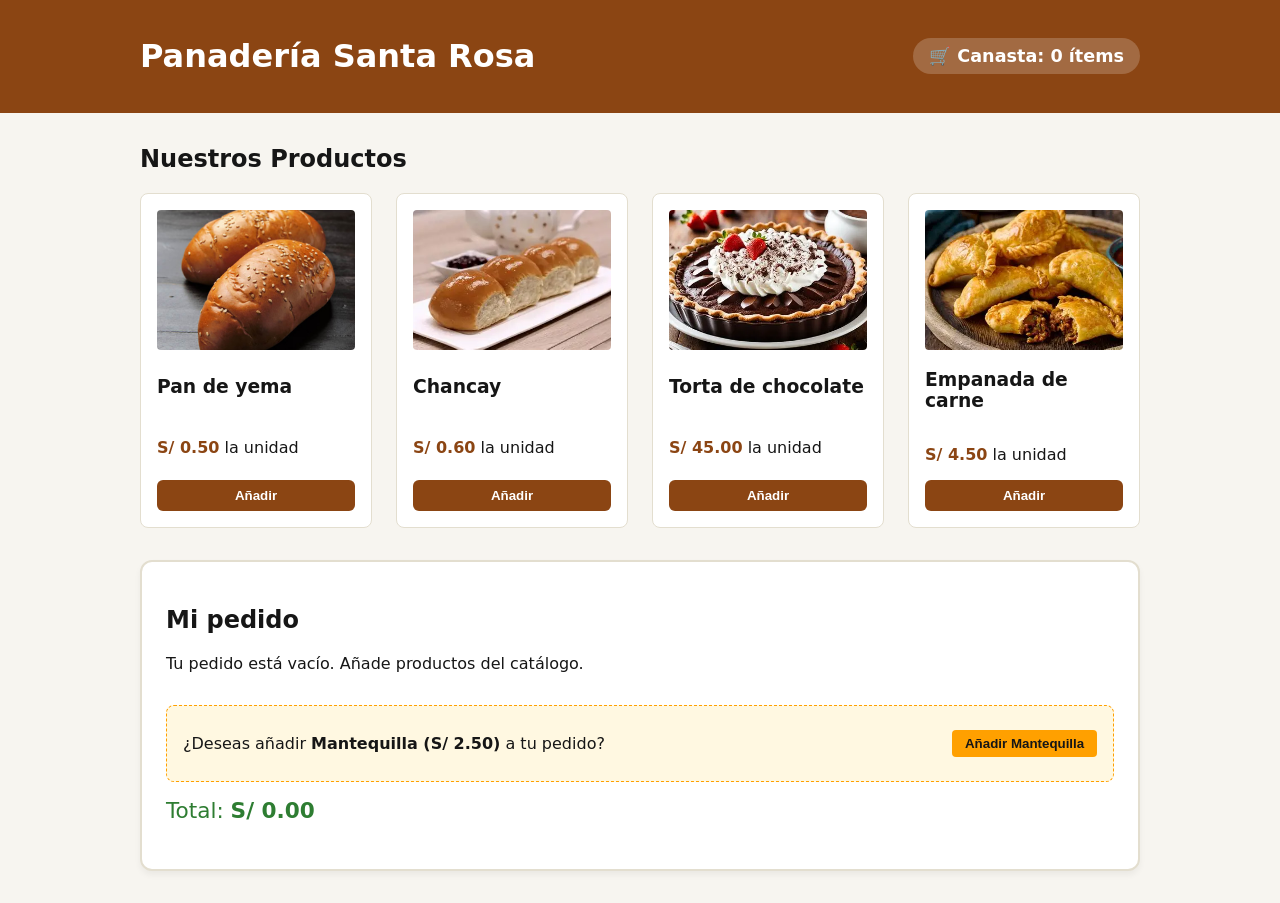
==== Guia 4/index.html @ 26d6c208 "subiendo guia 4" ====
<!DOCTYPE html>
<html lang="es">
<head>
  <meta charset="UTF-8">
  <meta name="viewport" content="width=device-width, initial-scale=1.0">
  <title>Panadería Santa Rosa - La canasta</title>
  <link rel="stylesheet" href="css/estilos.css">
  <script src="js/pedido.js" defer></script>
</head>
<body>
  <header>
    <div class="header-contenedor">
      <h1>Panadería Santa Rosa</h1>
      <!-- Contador global en el encabezado -->
      <div class="indicador-canasta" aria-live="polite">
        🛒 Canasta: <span id="contador-global">0</span> ítems
      </div>
    </div>
  </header>

  <main>
    <!-- Catálogo de productos con atributos data-* -->
    <section class="catalogo">
      <h2>Nuestros Productos</h2>
      
      <div class="grid-productos">
        <article class="producto" data-nombre="Pan de yema" data-precio="0.50">
          <img src="img/pan-yema.jpg" alt="Canasta de panes de yema dorados recién horneados">
          <h3>Pan de yema</h3>
          <p><span class="precio">S/ 0.50</span> la unidad</p>
          <button type="button" class="btn-anadir">Añadir</button>
        </article>

        <article class="producto" data-nombre="Chancay" data-precio="0.60">
          <img src="img/chancay.jpg" alt="Bizcochos Chancay tradicionales de color dorado">
          <h3>Chancay</h3>
          <p><span class="precio">S/ 0.60</span> la unidad</p>
          <button type="button" class="btn-anadir">Añadir</button>
        </article>

        <article class="producto" data-nombre="Torta de chocolate" data-precio="45.00">
          <img src="img/torta-chocolate.jpg" alt="Torta artesanal de chocolate decorada">
          <h3>Torta de chocolate</h3>
          <p><span class="precio">S/ 45.00</span> la unidad</p>
          <button type="button" class="btn-anadir">Añadir</button>
        </article>

        <article class="producto" data-nombre="Empanada de carne" data-precio="4.50">
          <img src="img/empanada-carne.jpg" alt="Empanada artesanal de carne recién horneada">
          <h3>Empanada de carne</h3>
          <p><span class="precio">S/ 4.50</span> la unidad</p>
          <button type="button" class="btn-anadir">Añadir</button>
        </article>
      </div>
    </section>

    <!-- Sección Mi Pedido -->
    <section id="mi-pedido" aria-labelledby="titulo-pedido">
      <h2 id="titulo-pedido" tabindex="-1">Mi pedido</h2>
      
      <p id="pedido-vacio" tabindex="-1">Tu pedido está vacío. Añade productos del catálogo.</p>
      
      <ul id="lista-pedido"></ul>

      <!-- Sugerencia honesta (Reto de Autonomía) -->
      <div id="sugerencia-mantequilla" hidden class="sugerencia-box">
        <p>¿Deseas añadir <strong>Mantequilla (S/ 2.50)</strong> a tu pedido?</p>
        <button type="button" id="btn-sugerencia">Añadir Mantequilla</button>
      </div>
      
      <p class="total">Total: <strong id="total">S/ 0.00</strong></p>
      
      <!-- Botón Vaciar pedido (Reto de Autonomía) -->
      <button type="button" id="btn-vaciar" class="btn-vaciar" hidden>Vaciar pedido</button>

      <!-- Región accesible para lector de pantalla -->
      <p id="aviso" class="solo-lector" role="status"></p>
    </section>
  </main>
</body>
</html>
---- Guia 4/css/estilos.css ----
/* ===== Estilos Generales y Header ===== */
body {
  font-family: system-ui, -apple-system, sans-serif;
  margin: 0;
  padding: 0;
  background-color: #f7f5f0;
  color: #161616;
}

header {
  background: #8B4513;
  color: #FFFFFF;
  padding: 1rem 2rem;
}

.header-contenedor {
  max-width: 1000px;
  margin: 0 auto;
  display: flex;
  justify-content: space-between;
  align-items: center;
}

.indicador-canasta {
  font-size: 1.1rem;
  font-weight: bold;
  background: rgba(255, 255, 255, 0.2);
  padding: 0.5rem 1rem;
  border-radius: 20px;
}

main {
  max-width: 1000px;
  margin: 2rem auto;
  padding: 0 1rem;
}

/* ===== Catálogo de Productos ===== */
.grid-productos {
  display: grid;
  grid-template-columns: repeat(auto-fit, minmax(200px, 1fr));
  gap: 1.5rem;
  margin-bottom: 2rem;
}

.producto {
  background: #FFFFFF;
  border: 1px solid #E3DECF;
  border-radius: 8px;
  padding: 1rem;
  display: flex;
  flex-direction: column;
  justify-content: space-between;
}

.producto img {
  width: 100%;
  height: 140px;
  object-fit: cover;
  border-radius: 4px;
}

.precio {
  font-weight: bold;
  color: #8B4513;
}

.btn-anadir {
  background: #8B4513;
  color: #FFFFFF;
  border: none;
  padding: 0.5rem;
  border-radius: 6px;
  cursor: pointer;
  font-weight: bold;
  transition: transform 0.1s ease, background-color 0.2s ease;
}

.btn-anadir:hover {
  background: #6f370f;
  transform: translateY(-1px);
}

/* ===== 8. Mi pedido (Semana 4) ===== */
#mi-pedido {
  margin-top: 2rem;
  padding: 1.5rem;
  background: #FFFFFF;
  border: 2px solid #E3DECF;
  border-radius: 12px;
  box-shadow: 0 4px 6px rgba(0,0,0,0.05);
}

#lista-pedido {
  list-style: none;
  margin: 0;
  padding: 0;
  display: grid;
  gap: 0.5rem;
}

#lista-pedido li {
  display: flex;
  justify-content: space-between;
  align-items: center;
  gap: 1rem;
  padding: 0.5rem 0;
  border-bottom: 1px solid #E3DECF;
}

.acciones-item {
  display: flex;
  gap: 0.35rem;
  align-items: center;
}

.btn-sumar, .btn-restar {
  width: 2.2rem;
  height: 2.2rem;
  padding: 0;
  font-weight: bold;
  font-size: 1.1rem;
  background: #E3DECF;
  color: #161616;
  border: 1px solid #CCC;
  border-radius: 4px;
  cursor: pointer;
  transition: background-color 0.2s ease;
}

.btn-sumar:hover, .btn-restar:hover {
  background: #d4cebe;
}

.btn-quitar {
  width: auto;
  background: #FFFFFF;
  color: #8B4513;
  border: 1px solid #CCC;
  padding: 0.35rem 0.65rem;
  border-radius: 4px;
  cursor: pointer;
  transition: background-color 0.2s ease;
}

.btn-quitar:hover {
  background-color: #ffebee;
  color: #c62828;
}

.btn-vaciar {
  margin-top: 1rem;
  background: #D32F2F;
  color: #FFFFFF;
  border: none;
  padding: 0.5rem 1rem;
  border-radius: 6px;
  cursor: pointer;
  font-weight: bold;
  transition: background-color 0.2s ease;
}

.btn-vaciar:hover {
  background: #b71c1c;
}

.sugerencia-box {
  margin: 1rem 0;
  padding: 0.75rem 1rem;
  background: #FFF8E1;
  border: 1px dashed #FFA000;
  border-radius: 8px;
  display: flex;
  justify-content: space-between;
  align-items: center;
  gap: 1rem;
}

#btn-sugerencia {
  background: #FFA000;
  color: #161616;
  border: none;
  padding: 0.4rem 0.8rem;
  border-radius: 4px;
  cursor: pointer;
  font-weight: bold;
}

#btn-sugerencia:hover {
  background: #ff8f00;
}

.total {
  font-size: 1.35rem;
  color: #2e7d32;
  margin-top: 1rem;
}

#titulo-pedido:focus, #pedido-vacio:focus {
  outline: 3px solid #161616;
  outline-offset: 2px;
}

/* Visible solo para lectores de pantalla */
.solo-lector {
  position: absolute;
  width: 1px;
  height: 1px;
  overflow: hidden;
  clip-path: inset(50%);
  white-space: nowrap;
}
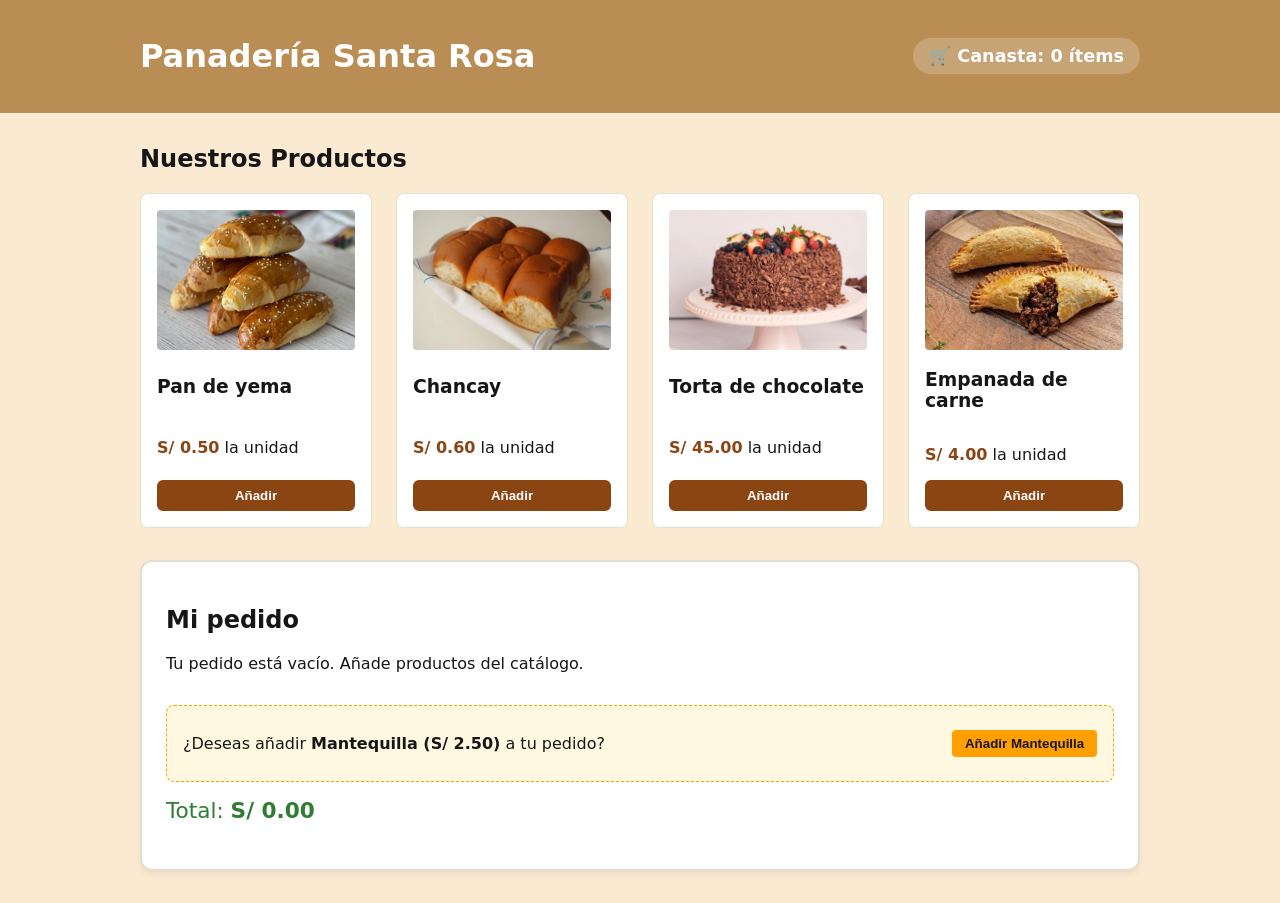
==== commit e7328b18: "primer commit" ====
--- a/Guia 4/index.html
+++ b/Guia 4/index.html
@@ -48,7 +48,7 @@
         <article class="producto" data-nombre="Empanada de carne" data-precio="4.50">
           <img src="img/empanada-carne.jpg" alt="Empanada artesanal de carne recién horneada">
           <h3>Empanada de carne</h3>
-          <p><span class="precio">S/ 4.50</span> la unidad</p>
+          <p><span class="precio">S/ 4.00</span> la unidad</p>
           <button type="button" class="btn-anadir">Añadir</button>
         </article>
       </div>
--- a/Guia 4/css/estilos.css
+++ b/Guia 4/css/estilos.css
@@ -3,12 +3,12 @@
   font-family: system-ui, -apple-system, sans-serif;
   margin: 0;
   padding: 0;
-  background-color: #f7f5f0;
+  background-color: #faead1;
   color: #161616;
 }
 
 header {
-  background: #8B4513;
+  background: #965b0ea4;
   color: #FFFFFF;
   padding: 1rem 2rem;
 }
